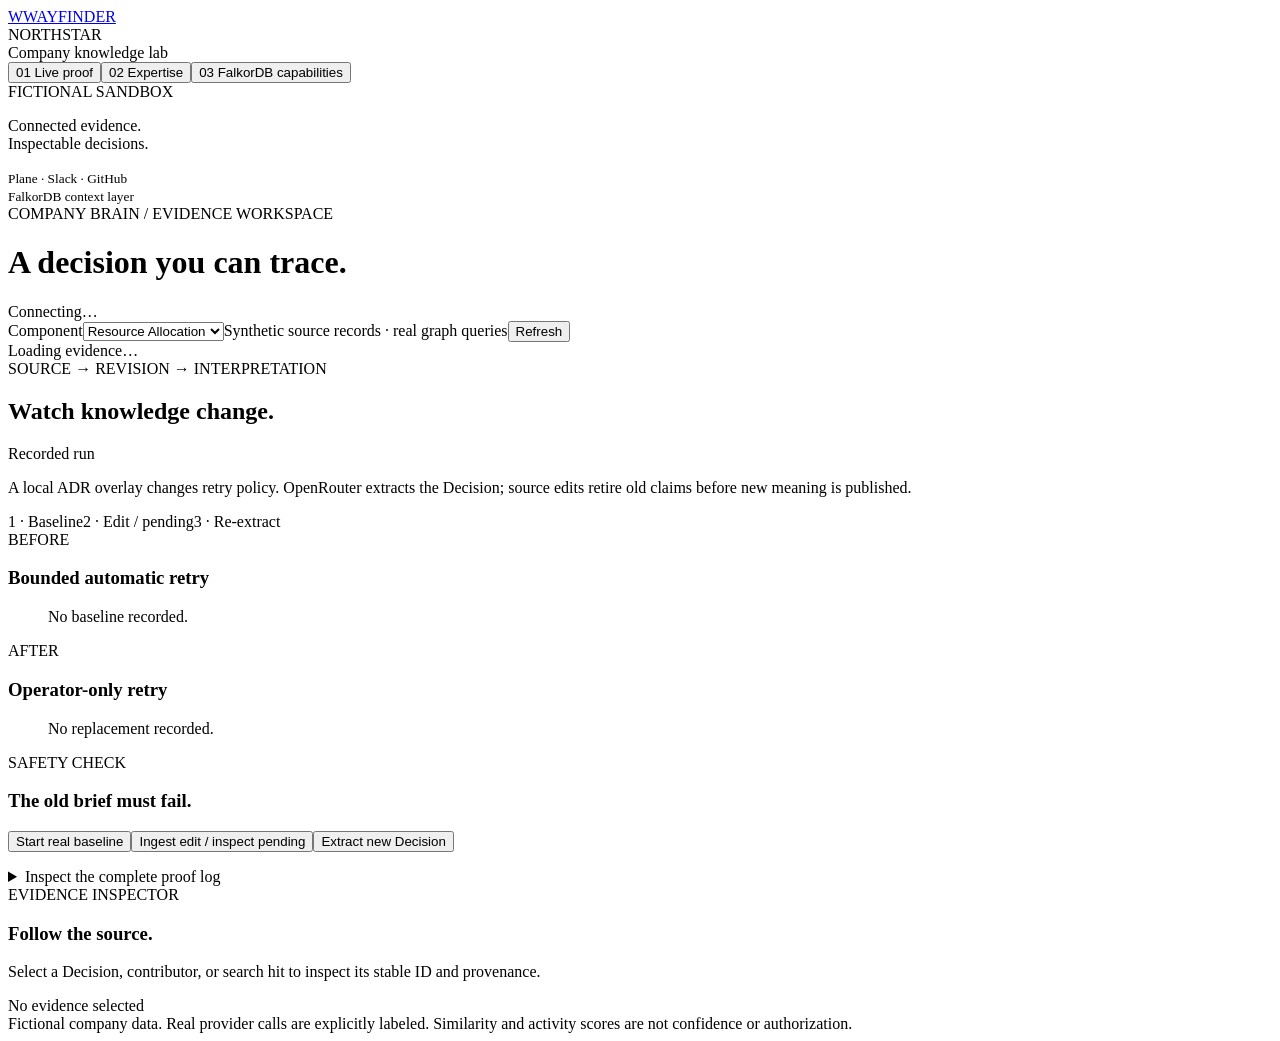
==== wayfinder/web/index.html @ eb6639b0 "Expose native semantic retrieval, add evidence dashboard and submission pack" ====
<!doctype html>
<html lang="en"><head><meta charset="utf-8"><meta name="viewport" content="width=device-width,initial-scale=1">
<title>Wayfinder · Company Brain</title><link rel="stylesheet" href="/assets/style.css"><script src="/assets/app.js" defer></script></head>
<body>
<aside class="sidebar"><a class="brand" href="/">W<span>WAYFINDER</span></a><div class="workspace">NORTHSTAR<br><span>Company knowledge lab</span></div>
<nav aria-label="Views"><button class="nav active" data-view="proof">01 <span>Live proof</span></button><button class="nav" data-view="expertise">02 <span>Expertise</span></button><button class="nav" data-view="capabilities">03 <span>FalkorDB capabilities</span></button></nav>
<div class="side-note"><span class="dot"></span> FICTIONAL SANDBOX<p>Connected evidence.<br>Inspectable decisions.</p><small>Plane · Slack · GitHub<br>FalkorDB context layer</small></div></aside>
<main><header><div><div class="eyebrow">COMPANY BRAIN / EVIDENCE WORKSPACE</div><h1 id="title">A decision you can trace.</h1></div><div class="graph-pill" id="graph">Connecting…</div></header>
<div class="scope"><span>Component</span><select id="component" aria-label="Component"><option value="company:northstar:component:resource-allocation">Resource Allocation</option><option value="company:northstar:component:node-runtime">Node Runtime</option></select><span class="scope-note">Synthetic source records · real graph queries</span><button id="refresh" class="quiet">Refresh</button></div>
<div id="notice" role="status" class="notice">Loading evidence…</div>
<div class="layout"><div class="content">
<section id="view-proof" class="view"><div class="section-head"><div><div class="eyebrow">SOURCE → REVISION → INTERPRETATION</div><h2>Watch knowledge change.</h2></div><span id="proof-badge" class="badge">Recorded run</span></div>
<p class="intro">A local ADR overlay changes retry policy. OpenRouter extracts the Decision; source edits retire old claims before new meaning is published.</p>
<div class="steps"><span>1 · Baseline</span><span>2 · Edit / pending</span><span>3 · Re-extract</span></div>
<div id="proof-summary" class="metrics"></div><div class="two-col"><article class="card"><div class="eyebrow">BEFORE</div><h3>Bounded automatic retry</h3><blockquote id="before-quote">No baseline recorded.</blockquote><div id="before-meta" class="small"></div></article><article class="card"><div class="eyebrow">AFTER</div><h3>Operator-only retry</h3><blockquote id="after-quote">No replacement recorded.</blockquote><div id="after-meta" class="small"></div></article></div>
<article class="card validation"><div class="eyebrow">SAFETY CHECK</div><h3>The old brief must fail.</h3><div id="validation"></div></article>
<div class="controls"><button id="baseline" class="primary">Start real baseline</button><button id="edit">Ingest edit / inspect pending</button><button id="extract">Extract new Decision</button></div><p id="live-mode" class="small"></p>
<details class="card"><summary>Inspect the complete proof log</summary><pre id="proof-log"></pre></details></section>
<section id="view-expertise" class="view" hidden><div class="section-head"><div><div class="eyebrow">RESPONSIBILITY ≠ ACTIVITY</div><h2>Owners and evidence.</h2></div><span class="badge">Directory v2</span></div><p class="intro">Declared ownership and demonstrated file-review activity answer different questions. A ranking does not grant reviewer authorization.</p>
<div id="owners" class="owner-list"></div><div id="rankings"></div><article class="card"><h3>Clocks, coverage, and confidence</h3><div id="clocks"></div><div id="coverage"></div></article></section>
<section id="view-capabilities" class="view" hidden><div class="section-head"><div><div class="eyebrow">NATIVE FALKORDB / MEASURED RESULTS</div><h2>Query the connections.</h2></div><span class="badge">Read-only retrieval</span></div><p class="intro">Full-text, vector retrieval, and bounded paths use the database directly. Query plans and recorded results are inspectable below.</p>
<div id="index-summary" class="metrics"></div><article class="card"><h3>Semantic discovery</h3><form id="semantic-form"><input id="semantic-query" value="reservation retry starvation" maxlength="4000" aria-label="Semantic query"><button class="primary" type="submit">Search meaning</button></form><p class="small">One explicitly requested query embedding, no retries. No database writes.</p><div id="semantic-results"></div></article>
<div id="capability-results"></div><article class="card"><h3>Queries for FalkorDB Browser</h3><p class="small">Copy these into the company graph. The vector example uses a stored provider-generated embedding.</p><div id="queries"></div></article></section>
</div><aside class="inspector"><div class="eyebrow">EVIDENCE INSPECTOR</div><h3>Follow the source.</h3><p class="small">Select a Decision, contributor, or search hit to inspect its stable ID and provenance.</p><div id="evidence"><span class="empty">No evidence selected</span></div></aside></div>
<footer>Fictional company data. Real provider calls are explicitly labeled. Similarity and activity scores are not confidence or authorization.</footer></main>
</body></html>
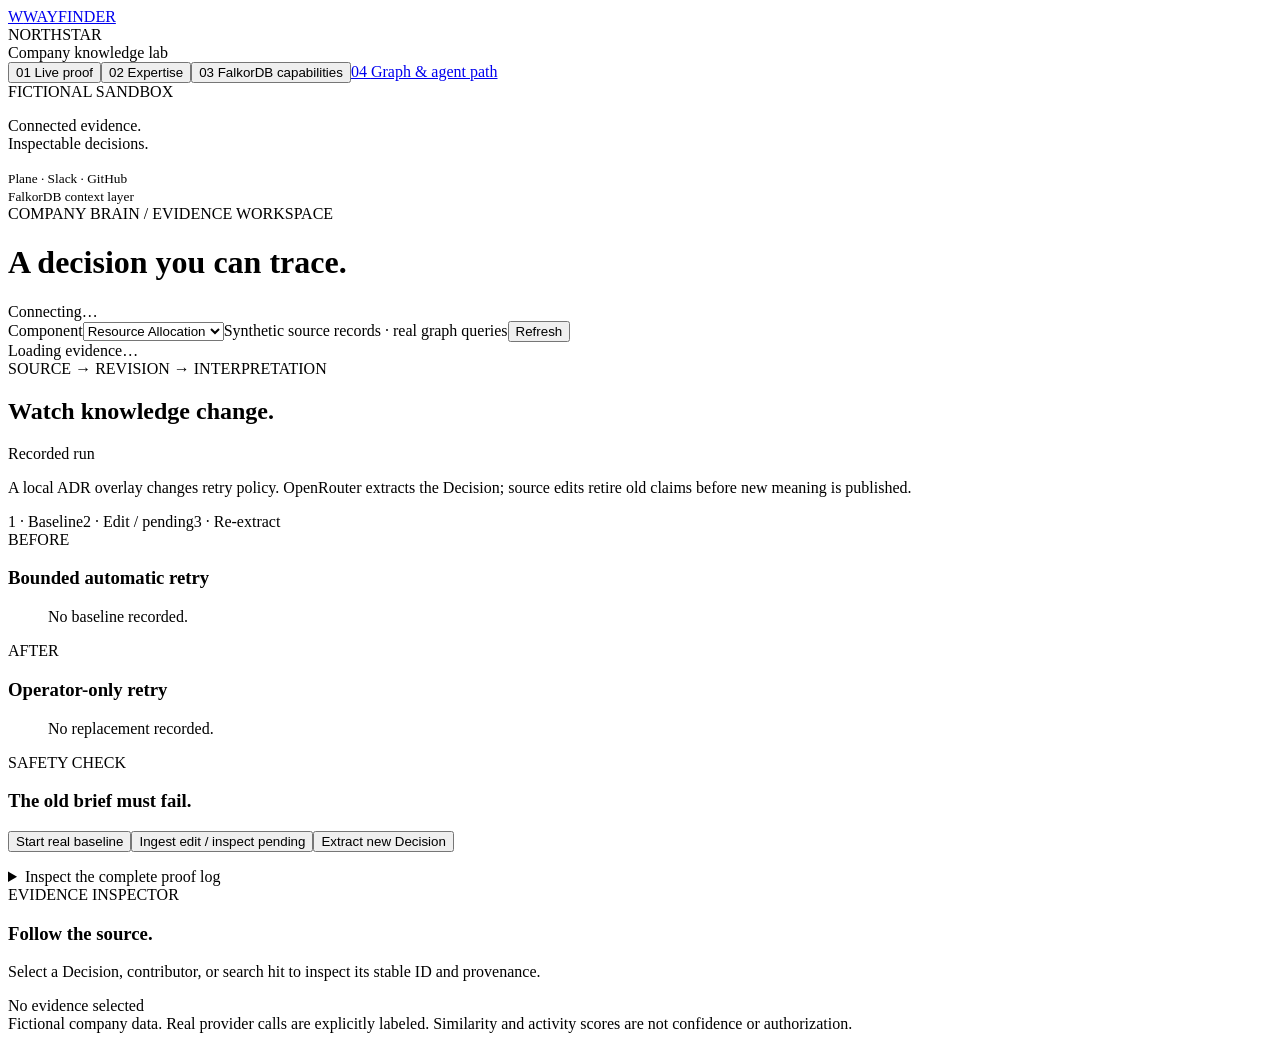
==== commit cd74fb68: "Show the agent's path through the graph, live, next to the agent - The MCP server records each tool " ====
--- a/wayfinder/web/index.html
+++ b/wayfinder/web/index.html
@@ -3,7 +3,7 @@
 <title>Wayfinder · Company Brain</title><link rel="stylesheet" href="/assets/style.css"><script src="/assets/app.js" defer></script></head>
 <body>
 <aside class="sidebar"><a class="brand" href="/">W<span>WAYFINDER</span></a><div class="workspace">NORTHSTAR<br><span>Company knowledge lab</span></div>
-<nav aria-label="Views"><button class="nav active" data-view="proof">01 <span>Live proof</span></button><button class="nav" data-view="expertise">02 <span>Expertise</span></button><button class="nav" data-view="capabilities">03 <span>FalkorDB capabilities</span></button></nav>
+<nav aria-label="Views"><button class="nav active" data-view="proof">01 <span>Live proof</span></button><button class="nav" data-view="expertise">02 <span>Expertise</span></button><button class="nav" data-view="capabilities">03 <span>FalkorDB capabilities</span></button><a class="nav" href="/graph">04 <span>Graph &amp; agent path</span></a></nav>
 <div class="side-note"><span class="dot"></span> FICTIONAL SANDBOX<p>Connected evidence.<br>Inspectable decisions.</p><small>Plane · Slack · GitHub<br>FalkorDB context layer</small></div></aside>
 <main><header><div><div class="eyebrow">COMPANY BRAIN / EVIDENCE WORKSPACE</div><h1 id="title">A decision you can trace.</h1></div><div class="graph-pill" id="graph">Connecting…</div></header>
 <div class="scope"><span>Component</span><select id="component" aria-label="Component"><option value="company:northstar:component:resource-allocation">Resource Allocation</option><option value="company:northstar:component:node-runtime">Node Runtime</option></select><span class="scope-note">Synthetic source records · real graph queries</span><button id="refresh" class="quiet">Refresh</button></div>
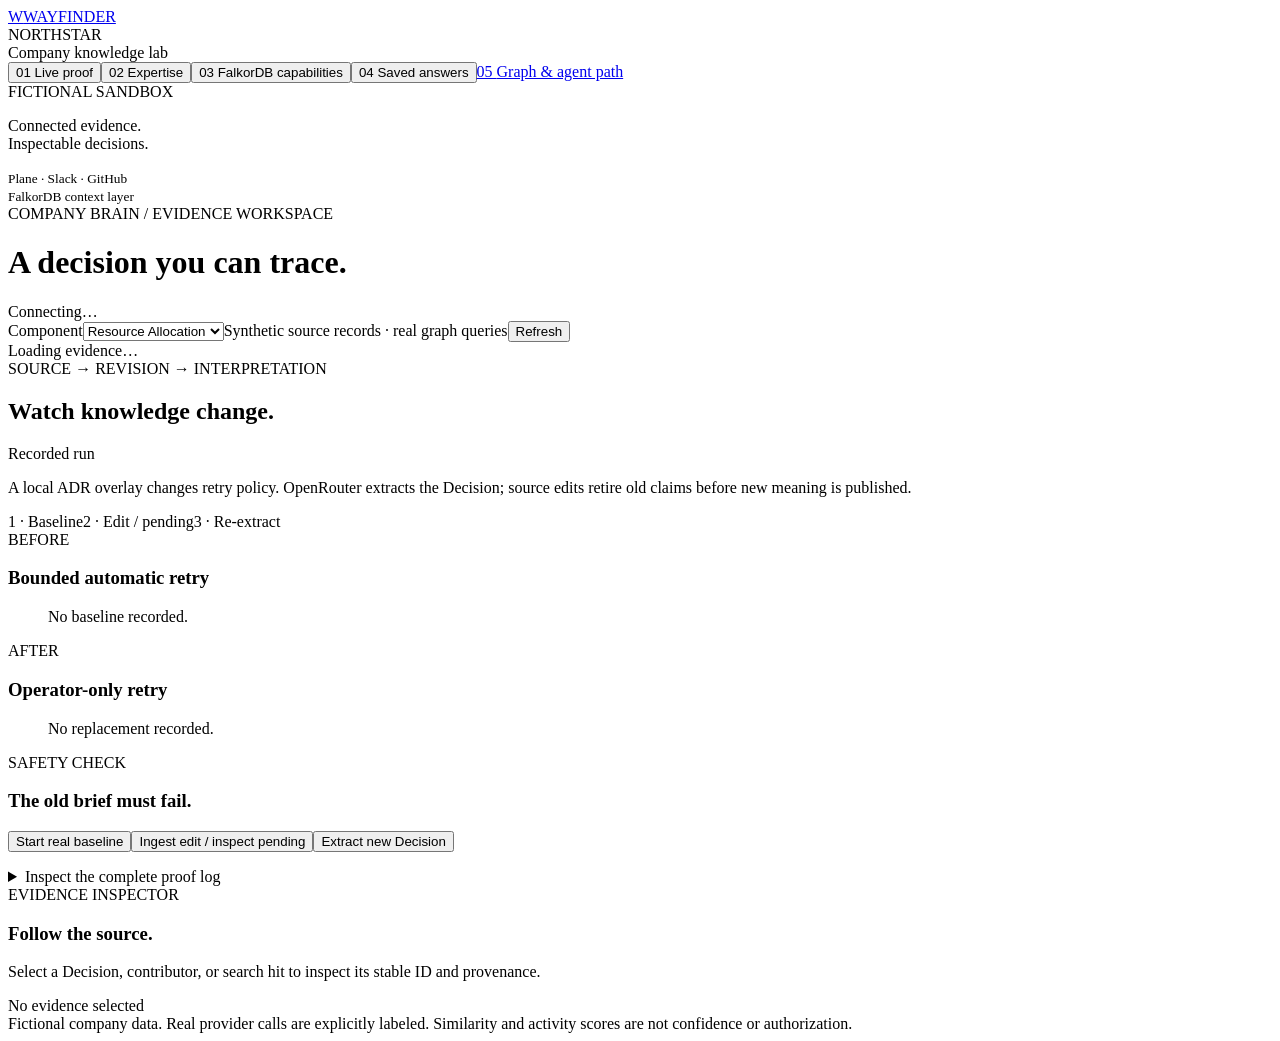
==== commit 2e9eefcd: "Add saved answers that invalidate themselves save_answer (action mode) verifies an answer's statemen" ====
--- a/wayfinder/web/index.html
+++ b/wayfinder/web/index.html
@@ -3,7 +3,7 @@
 <title>Wayfinder · Company Brain</title><link rel="stylesheet" href="/assets/style.css"><script src="/assets/app.js" defer></script></head>
 <body>
 <aside class="sidebar"><a class="brand" href="/">W<span>WAYFINDER</span></a><div class="workspace">NORTHSTAR<br><span>Company knowledge lab</span></div>
-<nav aria-label="Views"><button class="nav active" data-view="proof">01 <span>Live proof</span></button><button class="nav" data-view="expertise">02 <span>Expertise</span></button><button class="nav" data-view="capabilities">03 <span>FalkorDB capabilities</span></button><a class="nav" href="/graph">04 <span>Graph &amp; agent path</span></a></nav>
+<nav aria-label="Views"><button class="nav active" data-view="proof">01 <span>Live proof</span></button><button class="nav" data-view="expertise">02 <span>Expertise</span></button><button class="nav" data-view="capabilities">03 <span>FalkorDB capabilities</span></button><button class="nav" data-view="answers">04 <span>Saved answers</span></button><a class="nav" href="/graph">05 <span>Graph &amp; agent path</span></a></nav>
 <div class="side-note"><span class="dot"></span> FICTIONAL SANDBOX<p>Connected evidence.<br>Inspectable decisions.</p><small>Plane · Slack · GitHub<br>FalkorDB context layer</small></div></aside>
 <main><header><div><div class="eyebrow">COMPANY BRAIN / EVIDENCE WORKSPACE</div><h1 id="title">A decision you can trace.</h1></div><div class="graph-pill" id="graph">Connecting…</div></header>
 <div class="scope"><span>Component</span><select id="component" aria-label="Component"><option value="company:northstar:component:resource-allocation">Resource Allocation</option><option value="company:northstar:component:node-runtime">Node Runtime</option></select><span class="scope-note">Synthetic source records · real graph queries</span><button id="refresh" class="quiet">Refresh</button></div>
@@ -21,6 +21,9 @@
 <section id="view-capabilities" class="view" hidden><div class="section-head"><div><div class="eyebrow">NATIVE FALKORDB / MEASURED RESULTS</div><h2>Query the connections.</h2></div><span class="badge">Read-only retrieval</span></div><p class="intro">Full-text, vector retrieval, and bounded paths use the database directly. Query plans and recorded results are inspectable below.</p>
 <div id="index-summary" class="metrics"></div><article class="card"><h3>Semantic discovery</h3><form id="semantic-form"><input id="semantic-query" value="reservation retry starvation" maxlength="4000" aria-label="Semantic query"><button class="primary" type="submit">Search meaning</button></form><p class="small">One explicitly requested query embedding, no retries. No database writes.</p><div id="semantic-results"></div></article>
 <div id="capability-results"></div><article class="card"><h3>Queries for FalkorDB Browser</h3><p class="small">Copy these into the company graph. The vector example uses a stored provider-generated embedding.</p><div id="queries"></div></article></section>
+<section id="view-answers" class="view" hidden><div class="section-head"><div><div class="eyebrow">SAVED ANSWER → CITED SOURCES → REFRESH</div><h2>Answers that expire.</h2></div><span id="answers-badge" class="badge">No saved answers</span></div>
+<p class="intro">An agent saves an answer with save_answer. Every refresh re-verifies it; once a cited source changes and it stops being VERIFIED it is marked stale here, with the reason.</p>
+<div id="answers-summary" class="metrics"></div><div class="controls"><button id="recheck" class="quiet">Re-check now (read-only)</button></div><div id="answers"></div></section>
 </div><aside class="inspector"><div class="eyebrow">EVIDENCE INSPECTOR</div><h3>Follow the source.</h3><p class="small">Select a Decision, contributor, or search hit to inspect its stable ID and provenance.</p><div id="evidence"><span class="empty">No evidence selected</span></div></aside></div>
 <footer>Fictional company data. Real provider calls are explicitly labeled. Similarity and activity scores are not confidence or authorization.</footer></main>
 </body></html>
